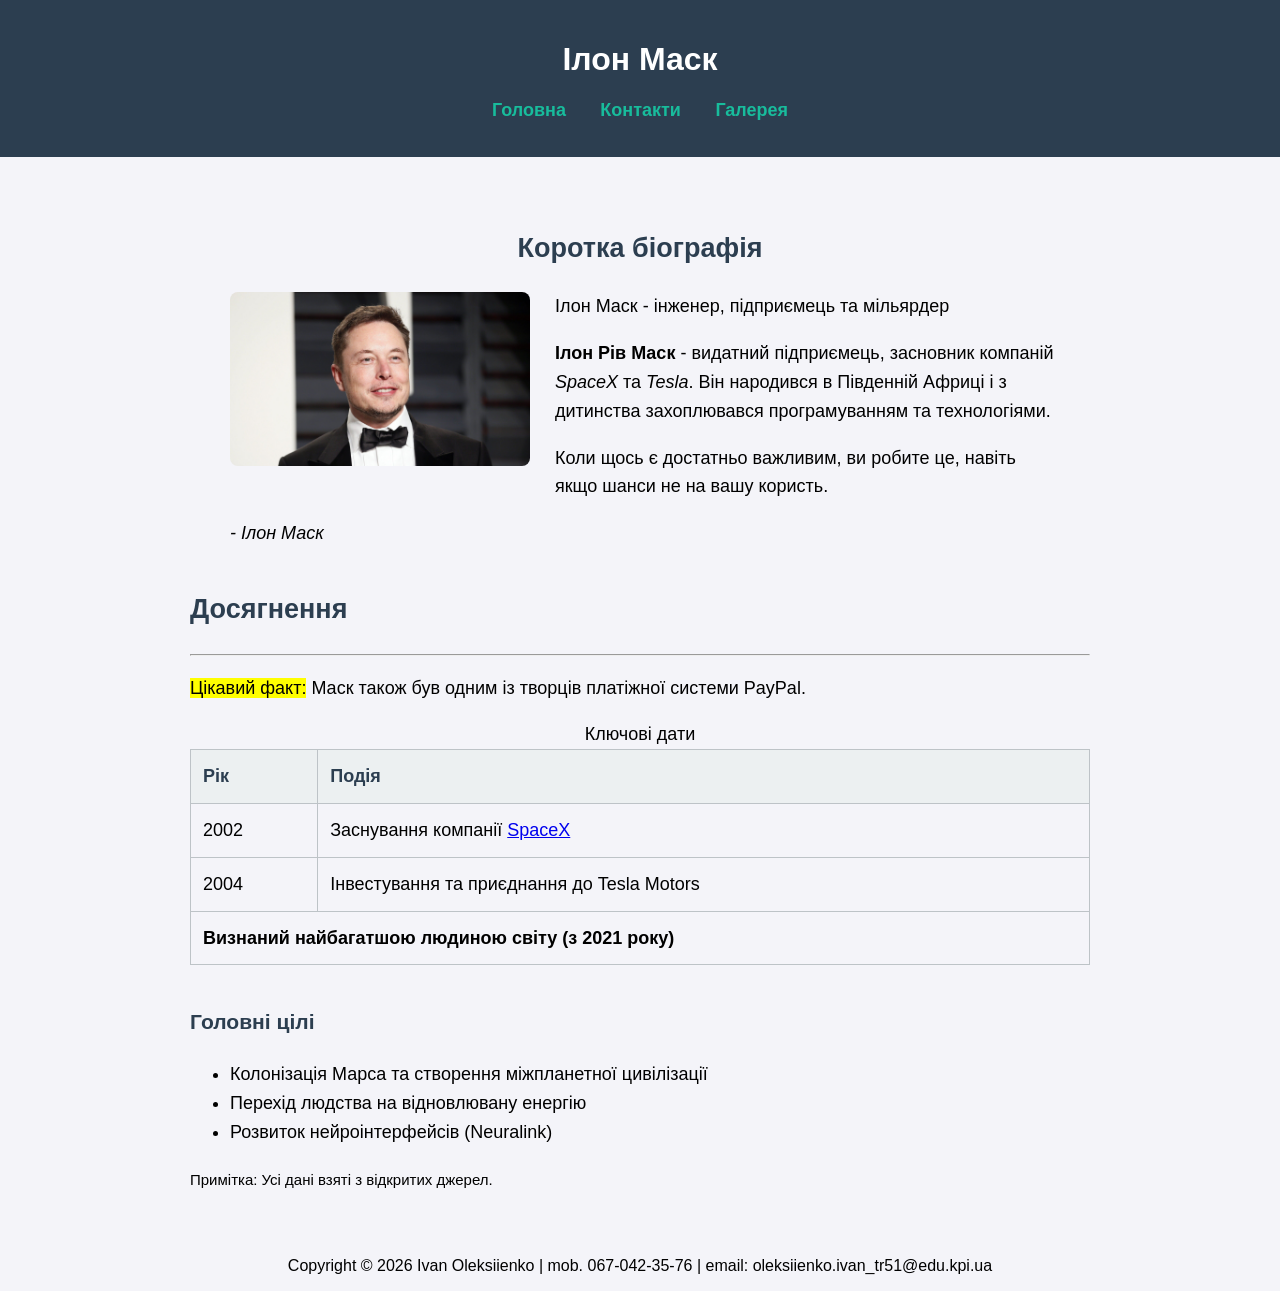
==== index.html @ 5e37cf71 "Initial commit: add Lab 1 files" ====
<!DOCTYPE html>
<html lang="uk">
<head>
    <meta charset="UTF-8">
    <meta name="viewport" content="width=device-width, initial-scale=1.0">
    <title>Document</title>
    <link rel="stylesheet" href="css/style.css">
</head>
<body>
    <header>
        <h1>Ілон Маск</h1>
        <nav>
            <ul>
                <li><a href="index.html">Головна</a></li>
                <li><a href="contact.html">Контакти</a></li>
                <li><a href="gallery.html">Галерея</a></li>
            </ul>
        </nav>
    </header>
<main>
    <section>
        <h2 style="text-align: center;">Коротка біографія</h2>
        <article>
            <figure>
                <img src="images/musk.jpg" class="bio-img" alt="Портрет Ілона Маска" width="300">
                <figcaption>Ілон Маск - інженер, підприємець та мільярдер</figcaption>
                </figure>
                <p><strong>Ілон Рів Маск</strong> - видатний підприємець, засновник компаній <em>SpaceX</em> та <em>Tesla</em>. Він народився в Південній Африці і з дитинства захоплювався програмуванням та технологіями.</p>
                <blockquote cite="https://uk.wikipedia.org/wiki/Ілон_Маск">
                    <p>Коли щось є достатньо важливим, ви робите це, навіть якщо шанси не на вашу користь.</p>
        <cite>- Ілон Маск</cite>
                </blockquote>
                </article>
        </section>
        <section>
            <h2>Досягнення</h2>
            <hr>
            <p><mark>Цікавий факт:</mark> Маск також був одним із творців платіжної системи PayPal.</p>
            <table border="1">
                <caption>Ключові дати</caption>
                <thead>
                    <tr>
                        <th>Рік</th>
                        <th>Подія</th>
                    </tr>
                </thead>
                <tbody>
                    <tr>
                        <td>2002</td>
                        <td>Заснування компанії <a href="https://www.spacex.com/" target="_blank" rel="noopener">SpaceX</a></td>
                    </tr>
                    <tr>
                        <td>2004</td>
                        <td>Інвестування та приєднання до Tesla Motors</td>
                    </tr>
                    <tr>
                        <td colspan="2" align="center"><strong>Визнаний найбагатшою людиною світу (з 2021 року)</strong></td>
                    </tr>
                    </tbody>
                    </table>
                    <h3>Головні цілі</h3>
                    <ul>
                        <li>Колонізація Марса та створення міжпланетної цивілізації</li>
                        <li>Перехід людства на відновлювану енергію</li>
                        <li>Розвиток нейроінтерфейсів (Neuralink)</li>
                        </ul>
                <p><small>Примітка: Усі дані взяті з відкритих джерел.</small></p>
        </section>
            
</main>
<aside>

    </aside>
    <footer style="text-align: center;">
        <p>Copyright © 2026 Ivan Oleksiienko | mob. 067-042-35-76 | email: oleksiienko.ivan_tr51@edu.kpi.ua</p>
    </footer>
</body>
</html>
---- css/style.css ----
body {
    font-family: Arial, sans-serif;
    background-color: #f4f4f9;
    margin: 0;
    padding: 0;
}
header {
    background-color: #2c3e50;
    color: white;
    padding: 20px 0;
    text-align: center;
    position: sticky;
    top: 0;
    z-index: 100;
}
header nav ul{
    list-style: none;
    padding: 0;
}
header nav ul li {
    display: inline-block;
    margin: 0 15px;
}
header nav ul li a {
    color: #18bc9c;
    text-decoration: none;
    font-weight: bold;
    font-size: 18px;
}
header nav ul li a:hover {
    color:white;
}

main {
    padding: 30px 20px;
    max-width: 900px;
    margin: 0 auto;
    font-family: 'Segoe UI', Tahoma, Geneva, Verdana, sans-serif;
    font-size: 18px;
    line-height: 1.6;
}

main h2, main h3 {
    color: #2c3e50; 
    margin-top: 40px; 
}

.bio-img {
    float: left; 
    margin-right: 25px; 
    margin-bottom: 15px; 
    border-radius: 8px; 
    max-width: 300px; 
}

table {
    width: 100%; 
    border-collapse: collapse; 
    margin-top: 15px;
    margin-bottom: 30px;
}

th, td {
    border: 1px solid #bdc3c7; 
    padding: 12px; 
    text-align: left; 
}

th {
    background-color: #ecf0f1; 
    color: #2c3e50;
}

.registration-form {
   background-color: #b3d4ff;
   border: 1px dashed #666;
   padding: 20px;
   margin: 20px auto;
   width: 80%;
   max-width: 800px;
}
.registration-form label {
    display: inline-block;
    margin-top: 10px;
    font-weight: bold;
}
.registration-form input, 
.registration-form select {
    margin-bottom: 10px;
    padding: 10px;
    border: 1px solid #cccccc;
    border-radius: 4px;
}
.form-row {
    display: flex;
    gap: 20px;
}
.column {
    flex: 1;
}

.column input[type="text"],
.column input[type="number"],
.column input[type="date"],
.column input[type="tel"],
.column input[type="url"],
.column input[type="email"],
.column input[type="password"],
.column select,
.column textarea {
    width: 100%;
    box-sizing: border-box; 
    margin-bottom: 10px; 
    padding: 8px; 
    border: 1px solid #ccc; 
    border-radius: 4px; 
}
.column select:invalid {
    color: #757575; 
}
.column select option {
    color: black;
}

.login-form {
    background-color: hsl(120, 100%, 95%);
    border: 1px dashed #666;
    padding: 20px;
    margin: 20px auto;
    width: 80%;
    max-width: 500px;
}
.login-form input[type="email"],
.login-form input[type="password"]{
    width: 100%;
    box-sizing: border-box;
    padding: 10px;
    margin-bottom: 10px;
    border: 1px solid #cccccc;
    border-radius: 4px;
}

/* Об'єднані стилі кнопки */
.login-form button {
    display: block; 
    margin: 0 auto;
    padding: 10px 30px;
    font-size: 16px;
    background-color: #18bc9c; 
    color: white;
    border: none;
    border-radius: 4px;
    cursor: pointer;
    text-align: center;
}
.login-form button:hover {
    background-color: #128f76; 
}

.feedback-form {
    background-color: hsl(60, 17%, 98%);
    border: 1px dashed #666;
    padding: 20px;
    margin: 20px auto;
    width: 80%;
    max-width: 800px;
}
.feedback-form label {
    display: inline-block;
    margin-top: 10px;
    font-weight: bold;
}

.simple-photo {
    margin: 15px; 
    border: 3px solid #2c3e50; 
    border-radius: 5px; 
}
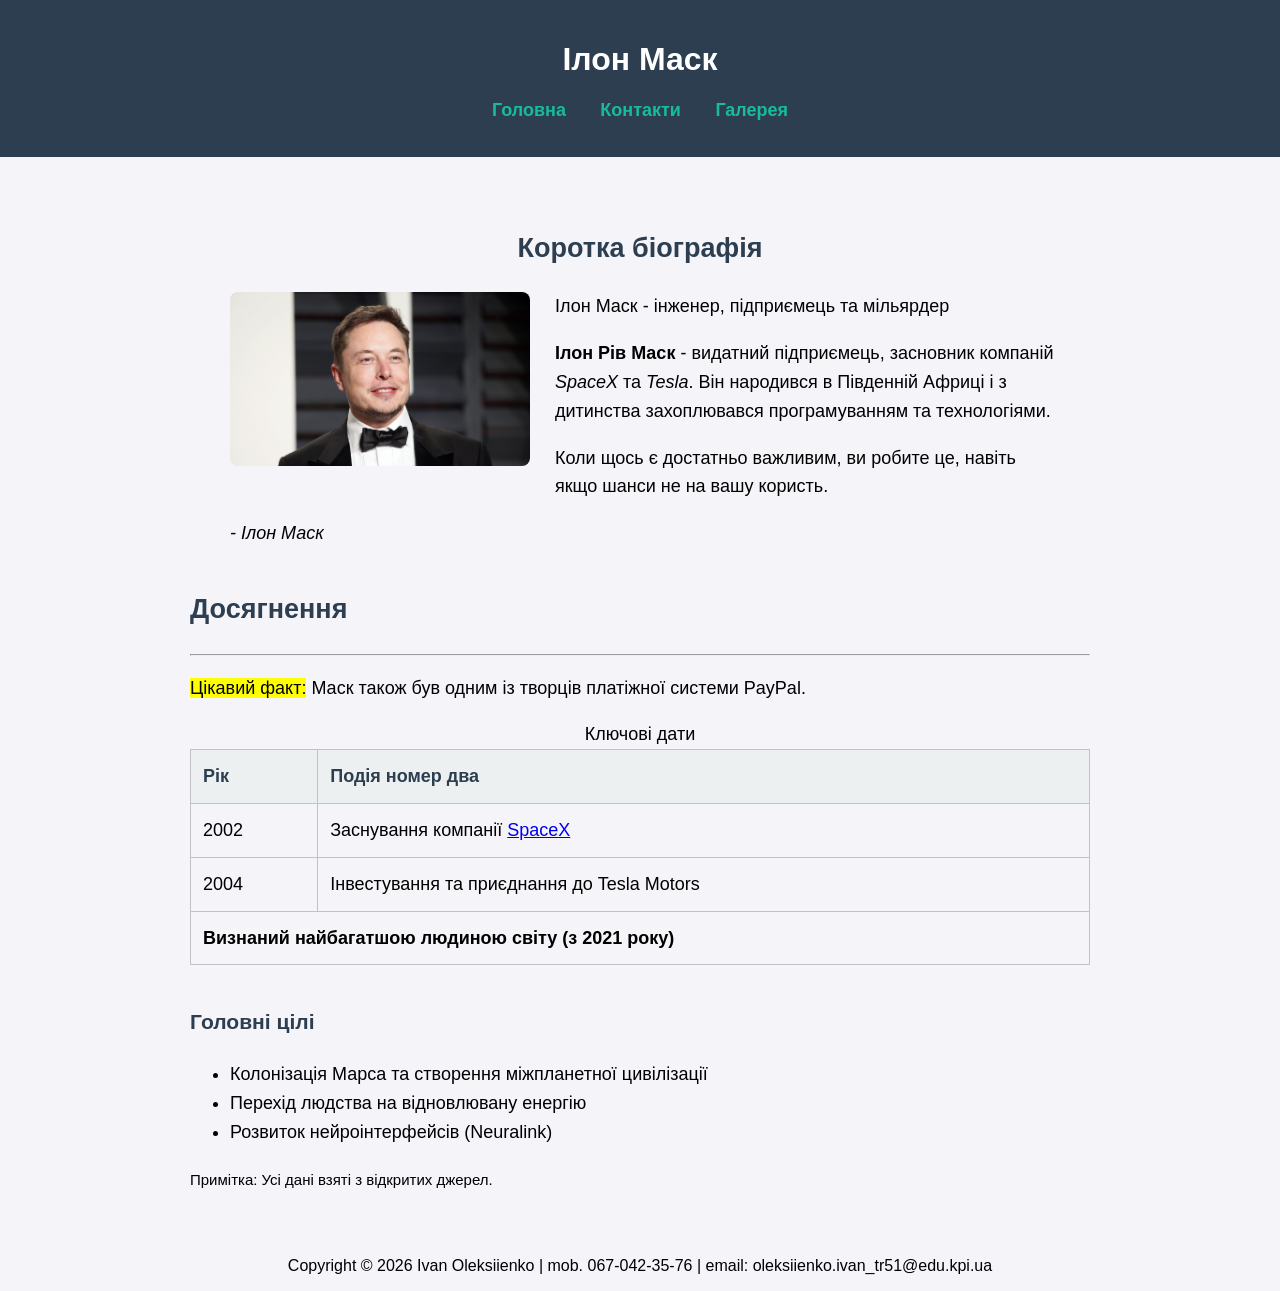
==== commit aee73878: "changed something" ====
--- a/index.html
+++ b/index.html
@@ -41,7 +41,7 @@
                 <thead>
                     <tr>
                         <th>Рік</th>
-                        <th>Подія</th>
+                        <th>Подія номер два</th>
                     </tr>
                 </thead>
                 <tbody>
